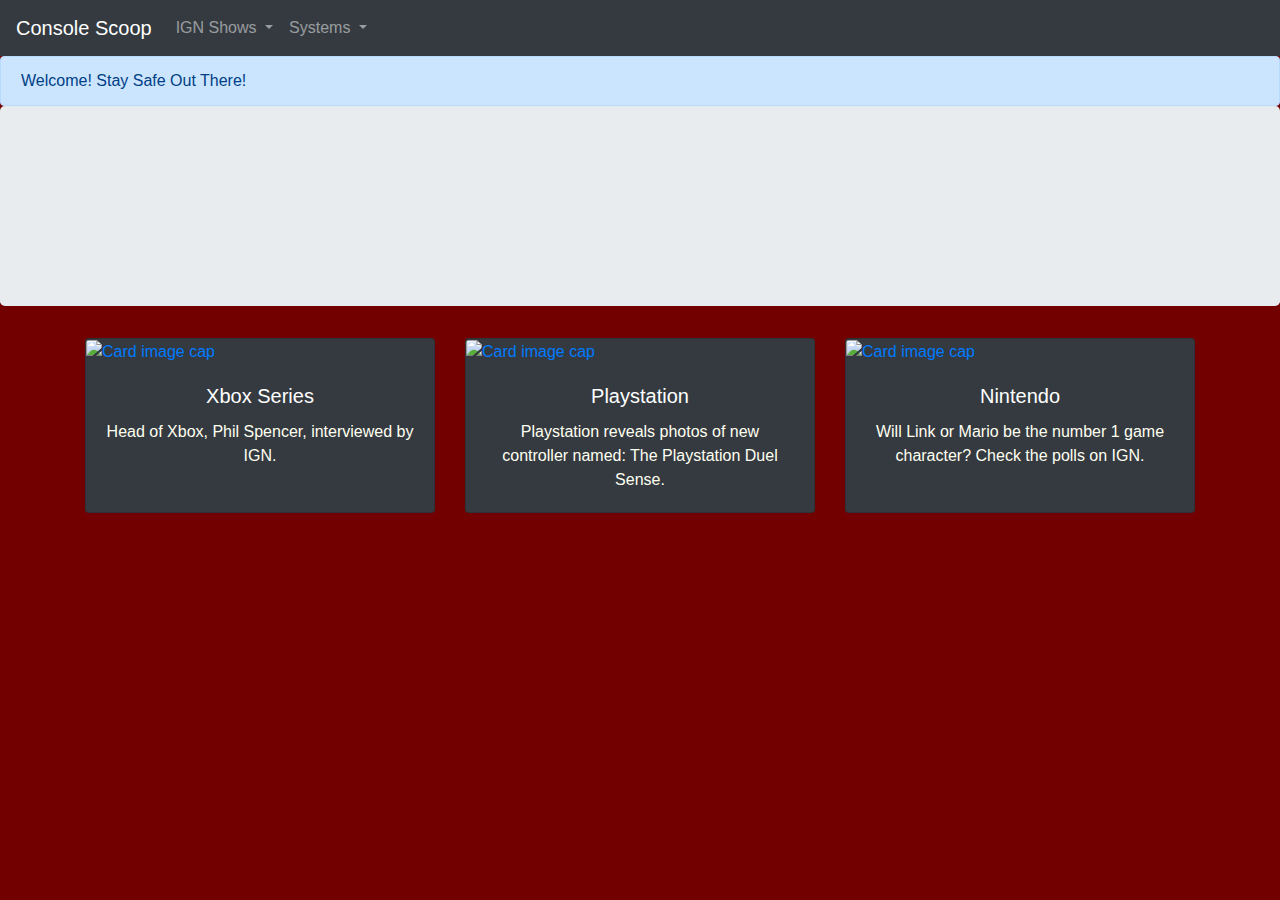
==== index.html @ 17b79f90 "Add files via upload" ====
<!DOCTYPE html>
<html lang="en">
    <head>
<!-------------------------- Required meta tags ------------------------------------------>
    <meta charset="utf-8">
    <title>Console Scoop</title>
    <meta name="viewport" content="width=device-width, initial-scale=1, shrink-to-fit=no">
        <link rel="stylesheet" href="./CSS/site.css">
        <link rel="stylesheet" href="https://stackpath.bootstrapcdn.com/bootstrap/4.4.1/css/bootstrap.min.css" integrity="sha384-Vkoo8x4CGsO3+Hhxv8T/Q5PaXtkKtu6ug5TOeNV6gBiFeWPGFN9MuhOf23Q9Ifjh" crossorigin="anonymous">
    </head>
    <body style="background-color: rgb(114, 0, 0);">

<!-----------------------Page Link----------------------------------->
<div id="Home"></div>
<!--------------------- End Page Link-------------------------------->

<!--------------------------------------Nav Bar---------------------------------------->
<nav class="navbar navbar-expand-lg navbar-dark bg-dark">
    <a class="navbar-brand" href="#Home">Console Scoop</a>
    <button class="navbar-toggler" type="button" data-toggle="collapse" data-target="#navbarSupportedContent" aria-controls="navbarSupportedContent" aria-expanded="false" aria-label="Toggle navigation">
      <span class="navbar-toggler-icon"></span>
    </button>
    <div class="collapse navbar-collapse" id="navbarSupportedContent">
      <ul class="navbar-nav mr-auto">
        <li class="nav-item dropdown">
            <a class="nav-link dropdown-toggle" href="#" id="navbarDropdown" role="button" data-toggle="dropdown" aria-haspopup="true" aria-expanded="false">
               IGN Shows
            </a>
            <div class="dropdown-menu" aria-labelledby="navbarDropdown">
              <a class="dropdown-item" href="https://www.ign.com/watch/game-scoop">Game Scoop</a>
              <div class="dropdown-divider"></div>
              <a class="dropdown-item" href="https://www.ign.com/watch/unlocked">Unlocked</a>
              <div class="dropdown-divider"></div>
              <a class="dropdown-item" href="https://www.ign.com/watch/beyond!">Beyond!</a>
              <div class="dropdown-divider"></div>
              <a class="dropdown-item" href="https://www.ign.com/watch/nintendo-voice-chat" target="_blank">NVC</a>
            </div>
          </li>
        <li class="nav-item dropdown">
          <a class="nav-link dropdown-toggle" href="#" id="navbarDropdown" role="button" data-toggle="dropdown" aria-haspopup="true" aria-expanded="false">
            Systems
          </a>
          <div class="dropdown-menu" aria-labelledby="navbarDropdown">
            <a class="dropdown-item" href="./Pages/xbox.html">Xbox</a>
            <div class="dropdown-divider"></div>
            <a class="dropdown-item" href="./Pages/playstation.html">Playstation</a>
            <div class="dropdown-divider"></div>
            <a class="dropdown-item" href="./Pages/nintendo.html">Nintendo</a>
          </div>
        </li>
      </ul>
    </div>
</nav>
<!-------------------------End Nav Bar------------------------------->



<!----------------------Alert------------------------------->
<div class="alert alert-primary" role="alert" style="margin-bottom: 0rem;">
    Welcome! Stay Safe Out There!
</div>
<!----------------------End Alert------------------------------------>

<!-----------------------------Jumbotron Header-------------------------->
<div class="jumbotron">
    <video id="video-background" preload muted autoplay loop>
      <source src="../Console Scoop- Independent Project_1/Video/Nebula - 25168.mp4" type="video/mp4">
      <source src="../Console Scoop- Independent Project_1/Video/Nebula - 25168.mp4" type="video/ogg">
    </video>
  </div>
<!------------------------------ End Jumobotron Header-------------------------------->


<!---------------------Cards------------------------------------>
<div class="container">
  <div class="card-deck">
    <!--Xbox Card-->
    <div class="card text-white bg-dark mb-4">
      <a href="Pages/xbox.html">
      <img class="card-img-top" src="../Console Scoop- Independent Project_1/IMG/xbox-series-x-logo-hellblade.jpg" alt="Card image cap">
      </a>
      <div class="card-body">
        <h5 class="card-title text-center">Xbox Series</h5>
        <a style="color: ivory;" href="https://www.ign.com/articles/phil-spencer-interview-analysis-unlocked-438">
        <p class="card-text text-center">Head of Xbox, Phil Spencer, interviewed by IGN.</p>
        </a>
      </div>
    </div>
    <!--End Xbox Card-->

    <!--Playstation Card-->
    <div class="card text-white bg-dark mb-4">
      <a href="./Pages/playstation.html">
      <img class="card-img-top" src="../Console Scoop- Independent Project_1/IMG/playstation-logojpg.jpg" alt="Card image cap">
      </a>
      <div class="card-body">
        <h5 class="card-title text-center">Playstation</h5>
        <a style="color: ivory;" href="https://blog.us.playstation.com/2020/04/07/introducing-dualsense-the-new-wireless-game-controller-for-playstation-5/">
        <p class="card-text text-center">Playstation reveals photos of new controller named: The Playstation Duel Sense.</p>
        </a>
      </div>
    </div>
    <!--End Playstation Card-->

    <!--Nintendo Card-->
    <div class="card text-white bg-dark mb-4">
      <a href="../Console Scoop- Independent Project_1/Pages/nintendo.html">
      <img class="card-img-top" src="../Console Scoop- Independent Project_1/IMG/nintendologo.png" alt="Card image cap">
      </a>
      <div class="card-body">
        <h5 class="card-title text-center">Nintendo</h5>
        <a style="color: ivory;" href="https://www.ign.com/articles/power-ranking-face-off-who-is-the-best-video-game-character-of-all-time">
        <p class="card-text text-center">Will Link or Mario be the number 1 game character? Check the polls on IGN.</p>
        </a>
      </div>
    </div>
    <!--End Nintendo Card-->
  </div>
</div>
<!--------------------------------End Cards----------------------------->


<!--Content-->
<!--End Content-->



<!-- Optional JavaScript -->
<!-- jQuery first, then Popper.js, then Bootstrap JS -->
        <script src="https://code.jquery.com/jquery-3.4.1.slim.min.js" integrity="sha384-J6qa4849blE2+poT4WnyKhv5vZF5SrPo0iEjwBvKU7imGFAV0wwj1yYfoRSJoZ+n" crossorigin="anonymous"></script>
        <script src="https://cdn.jsdelivr.net/npm/popper.js@1.16.0/dist/umd/popper.min.js" integrity="sha384-Q6E9RHvbIyZFJoft+2mJbHaEWldlvI9IOYy5n3zV9zzTtmI3UksdQRVvoxMfooAo" crossorigin="anonymous"></script>
        <script src="https://stackpath.bootstrapcdn.com/bootstrap/4.4.1/js/bootstrap.min.js" integrity="sha384-wfSDF2E50Y2D1uUdj0O3uMBJnjuUD4Ih7YwaYd1iqfktj0Uod8GCExl3Og8ifwB6" crossorigin="anonymous"></script>
    </body>
    </html>
---- CSS/site.css ----
/**************Index Jumbotron**************/*
.jumbotron{
    position: relative;
      overflow: hidden;
      height: 200px;
   
    /* Tried setting the height. Didnt work either */
    /* height: 200px; */
  }
 #jumboname {
     position: relative;
     color: black;
     z-index: 2;
     font-size: 5rem;
 }
  
  #video-background{ 
    position: absolute;
    height: auto;
    width: auto;
    min-height: 100%;
    min-width: 100%;
    left: 50%;
    top: 50%;
    -webkit-transform: translate3d(-50%, -50%, 0);
    transform: translate3d(-50%, -50%, 0);
    z-index: 1;
  }
/**************End Index Jumbotron****************/



/********************XBOX PAGE***********************\
/*xbox jumbotron*/
#xJumbo {
  background-color: black;
  color: white;
  text-align: center;
}
/*End xbox jumbotron*/

/*Xbox Youtube*/
#xYou {
  width: 125%;
}
/*End Xbox Youtube*/


/*Xbox Twitter*/
#xTwit {
  width: 15%;
}
/*End Xbox Twitter*/
/********************End XBOX PAGE***********************\



/********************Playstation PAGE***********************\
/*Playstation jumbotron*/
#playJumbo {
  background-color: rgb(9, 9, 143);
  color: white;
  text-align: center;
}
/*End Playstation jumbotron*/

/*Playstation Youtube*/
#pYou {
  width: 125%;
}
/*End Playstation Youtube*/


/*Playstation Twitter*/
#pTwit {
  width: 15%;
}
/*End Playstation Twitter*/
/********************End Playstation PAGE***********************\





/********************Nintendo PAGE***********************\
/*Nintendo jumbotron*/
#ninJumbo {
  background-color: rgba(245, 0, 0, 0.808);
  color: white;
  text-align: center;
}
/*End Nintendo jumbotron*/

/*Nintendo Youtube*/
#nYou {
  width: 125%;
}
/*End Nintendo Youtube*/


/*Nintendo Twitter*/
#nTwit {
  width: 15%;
}
/*End Nintendo Twitter*/
/********************End Nintendo PAGE***********************\



/*******************Xbox Page CSS************************\
/*******************End Xbox Page CSS************************\
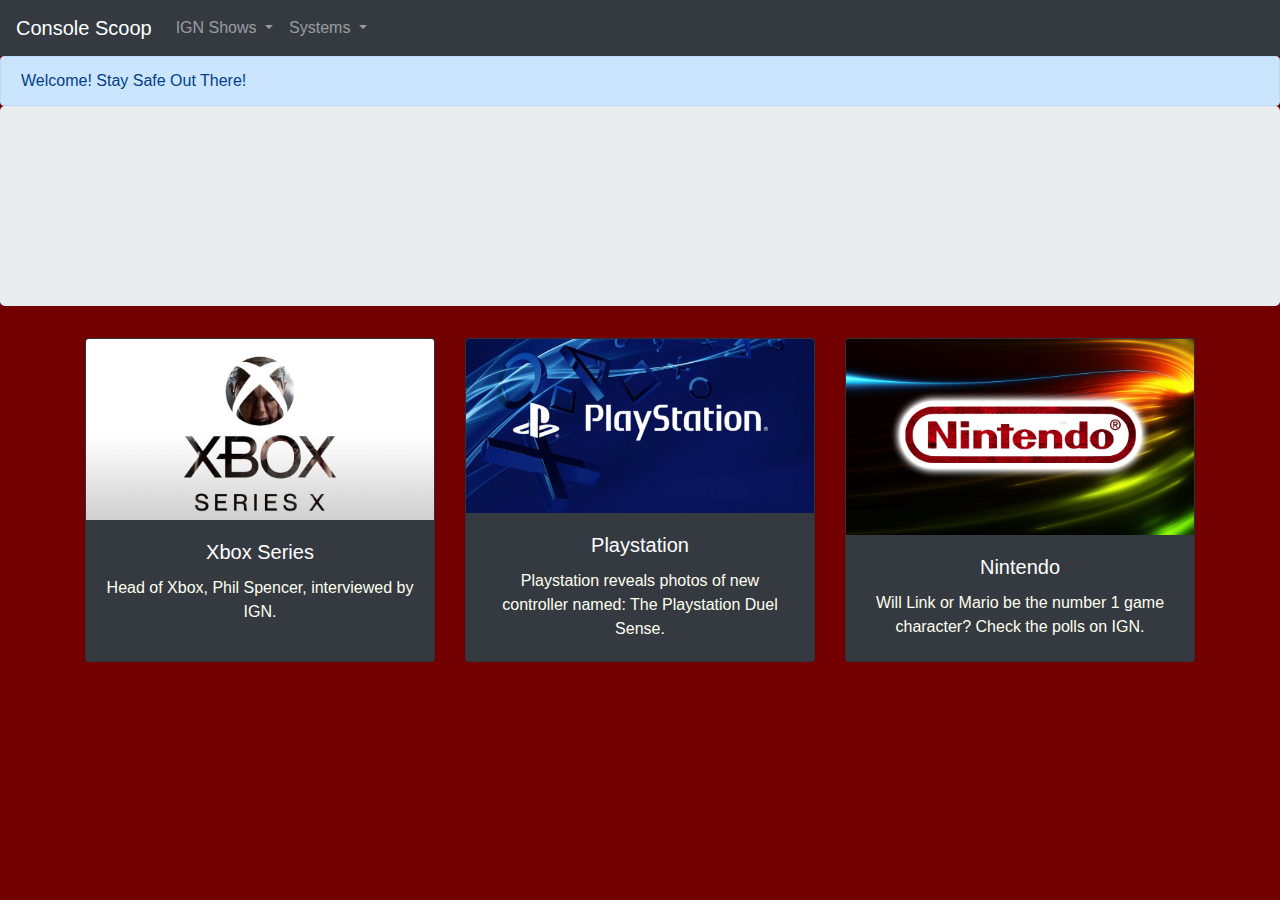
==== commit 82f3652f: "fixed issue with photos and banner" ====
--- a/index.html
+++ b/index.html
@@ -64,8 +64,8 @@
 <!-----------------------------Jumbotron Header-------------------------->
 <div class="jumbotron">
     <video id="video-background" preload muted autoplay loop>
-      <source src="../Console Scoop- Independent Project_1/Video/Nebula - 25168.mp4" type="video/mp4">
-      <source src="../Console Scoop- Independent Project_1/Video/Nebula - 25168.mp4" type="video/ogg">
+      <source src="./Video/Nebula - 25168.mp4" type="video/mp4">
+      <source src="./Video/Nebula - 25168.mp4" type="video/ogg">
     </video>
   </div>
 <!------------------------------ End Jumobotron Header-------------------------------->
@@ -77,7 +77,7 @@
     <!--Xbox Card-->
     <div class="card text-white bg-dark mb-4">
       <a href="Pages/xbox.html">
-      <img class="card-img-top" src="../Console Scoop- Independent Project_1/IMG/xbox-series-x-logo-hellblade.jpg" alt="Card image cap">
+      <img class="card-img-top" src="./IMG/xbox-series-x-logo-hellblade.jpg" alt="Card image cap">
       </a>
       <div class="card-body">
         <h5 class="card-title text-center">Xbox Series</h5>
@@ -91,7 +91,7 @@
     <!--Playstation Card-->
     <div class="card text-white bg-dark mb-4">
       <a href="./Pages/playstation.html">
-      <img class="card-img-top" src="../Console Scoop- Independent Project_1/IMG/playstation-logojpg.jpg" alt="Card image cap">
+      <img class="card-img-top" src="./IMG/playstation-logojpg.jpg" alt="Card image cap">
       </a>
       <div class="card-body">
         <h5 class="card-title text-center">Playstation</h5>
@@ -104,8 +104,8 @@
 
     <!--Nintendo Card-->
     <div class="card text-white bg-dark mb-4">
-      <a href="../Console Scoop- Independent Project_1/Pages/nintendo.html">
-      <img class="card-img-top" src="../Console Scoop- Independent Project_1/IMG/nintendologo.png" alt="Card image cap">
+      <a href="./Pages/nintendo.html">
+      <img class="card-img-top" src="./IMG/nintendologo.png" alt="Card image cap">
       </a>
       <div class="card-body">
         <h5 class="card-title text-center">Nintendo</h5>
--- a/CSS/site.css
+++ b/CSS/site.css
@@ -107,5 +107,3 @@
 
 
 
-/*******************Xbox Page CSS************************\
-/*******************End Xbox Page CSS************************\
